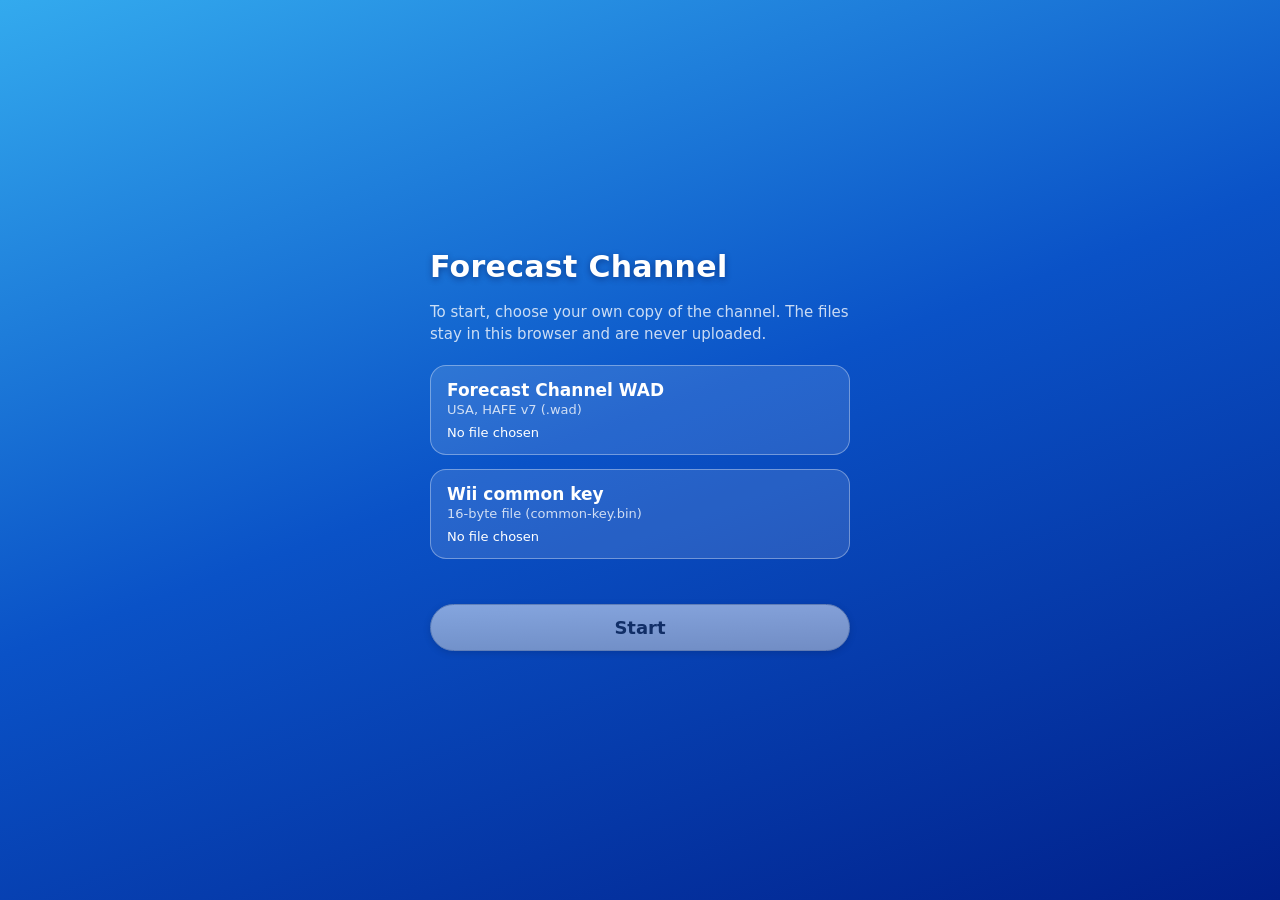
==== index.html @ ae013164 "Forecast Channel for the Web — initial port Co-Authored-By: Claude Opus 5.5 <noreply@anthropic.com>" ====
<!doctype html>
<html lang="en">
<head>
  <meta charset="utf-8">
  <title>Forecast Channel</title>
  <meta name="viewport" content="width=device-width, initial-scale=1, maximum-scale=1, user-scalable=no, viewport-fit=cover">
  <meta name="theme-color" content="#000000">
  <meta name="apple-mobile-web-app-capable" content="yes">
  <meta name="mobile-web-app-capable" content="yes">
  <meta name="apple-mobile-web-app-status-bar-style" content="black">
  <meta name="apple-mobile-web-app-title" content="Forecast">
  <meta name="description" content="The Wii Forecast Channel, ported to the web. Bring your own WAD.">
  <link rel="stylesheet" href="css/app.css">
</head>
<body>
  <canvas id="screen" aria-label="Forecast Channel"></canvas>

  <!-- First run: the visitor supplies their own channel + key. Nothing leaves the browser. -->
  <section id="setup" hidden>
    <div class="card">
      <h1>Forecast Channel</h1>
      <p class="lead">To start, choose your own copy of the channel. The files stay in this browser and are never uploaded.</p>
      <label class="file">
        <span class="label">Forecast Channel WAD</span>
        <span class="hint">USA, HAFE v7 (.wad)</span>
        <input id="wad-input" type="file" accept=".wad,application/octet-stream">
        <span class="chosen" id="wad-name">No file chosen</span>
      </label>
      <label class="file">
        <span class="label">Wii common key</span>
        <span class="hint">16-byte file (common-key.bin)</span>
        <input id="key-input" type="file" accept=".bin,application/octet-stream">
        <span class="chosen" id="key-name">No file chosen</span>
      </label>
      <p class="error" id="setup-error" role="alert"></p>
      <button id="setup-start" type="button" disabled>Start</button>
    </div>
  </section>

  <div id="overlay" hidden><pre id="overlay-text"></pre></div>
  <button id="replace-files" type="button" hidden>Replace channel files</button>

  <script type="module" src="js/main.js"></script>
</body>
</html>
---- css/app.css ----
/* Forecast Channel (web) — black page, letterboxed canvas, channel-styled first-run setup. */
:root {
  --bg: #000;
  --sky-top: #33aaee;
  --sky-mid: #0a52c7;
  --sky-bottom: #01208a;
  --text: #fff;
  --text-dim: rgba(255, 255, 255, 0.78);
  --panel: rgba(255, 255, 255, 0.12);
  --panel-line: rgba(255, 255, 255, 0.35);
  --button: linear-gradient(#ffffff, #dcdcdc);
  --button-text: #1b1b1b;
  --error: #ffd2d2;
  --round: "Hiragino Maru Gothic ProN", "Arial Rounded MT Bold", "Varela Round", "Nunito", system-ui, sans-serif;
}

html, body {
  margin: 0; height: 100%; background: var(--bg); color: var(--text); overflow: hidden;
  overscroll-behavior: none; -webkit-user-select: none; user-select: none; -webkit-touch-callout: none;
  -webkit-tap-highlight-color: transparent;
}

/* The canvas is positioned/sized by main.js to the letterbox rect (608:1322 mobile, 16:9 desktop). */
#screen {
  position: fixed; left: 0; top: 0; display: block; background: #000;
  touch-action: none; image-rendering: auto;
}

/* First-run setup */
#setup {
  position: fixed; inset: 0; display: flex; align-items: center; justify-content: center; padding: 16px;
  background: linear-gradient(160deg, var(--sky-top) 0%, var(--sky-mid) 48%, var(--sky-bottom) 100%);
  font-family: var(--round); overflow: auto;
}
#setup[hidden] { display: none; }
#setup .card { width: 100%; max-width: 420px; display: flex; flex-direction: column; gap: 14px; }
#setup h1 { margin: 0 0 4px; font-size: 30px; font-weight: 700; letter-spacing: 0.01em; text-shadow: 0 2px 6px rgba(0, 20, 80, 0.45); }
#setup .lead { margin: 0 0 6px; color: var(--text-dim); line-height: 1.45; font-size: 15px; }
#setup .file {
  display: grid; grid-template-columns: 1fr; gap: 2px; padding: 14px 16px; border-radius: 16px;
  background: var(--panel); border: 1px solid var(--panel-line); cursor: pointer; position: relative;
}
#setup .file input { position: absolute; inset: 0; opacity: 0; cursor: pointer; }
#setup .label { font-size: 17px; font-weight: 700; }
#setup .hint { font-size: 13px; color: var(--text-dim); }
#setup .chosen { font-size: 13px; margin-top: 6px; word-break: break-all; }
#setup .error { min-height: 1.2em; margin: 0; color: var(--error); font-size: 14px; }
#setup button, #replace-files {
  font: inherit; font-family: var(--round); font-size: 18px; font-weight: 700; color: var(--button-text);
  background: var(--button); border: 1px solid #b9b9b9; border-radius: 999px; padding: 12px 18px; cursor: pointer;
  box-shadow: 0 2px 6px rgba(0, 0, 0, 0.25);
}
#setup button:disabled { opacity: 0.5; cursor: default; }
#setup button:focus-visible, #setup .file:focus-within { outline: 3px solid #fff; outline-offset: 2px; }

#replace-files {
  position: fixed; right: max(10px, env(safe-area-inset-right)); bottom: max(10px, env(safe-area-inset-bottom));
  font-size: 12px; padding: 6px 12px; opacity: 0.55; z-index: 5;
}
#replace-files[hidden] { display: none; }

/* Development/error overlay */
#overlay {
  position: fixed; inset: 0; display: flex; align-items: center; justify-content: center; padding: 16px;
  background: rgba(0, 0, 0, 0.82); z-index: 10;
}
#overlay[hidden] { display: none; }
#overlay pre {
  max-width: 720px; white-space: pre-wrap; color: #fff; font: 13px/1.5 ui-monospace, Menlo, monospace;
  background: #1b2433; border: 1px solid #3a4a66; border-radius: 10px; padding: 16px;
}
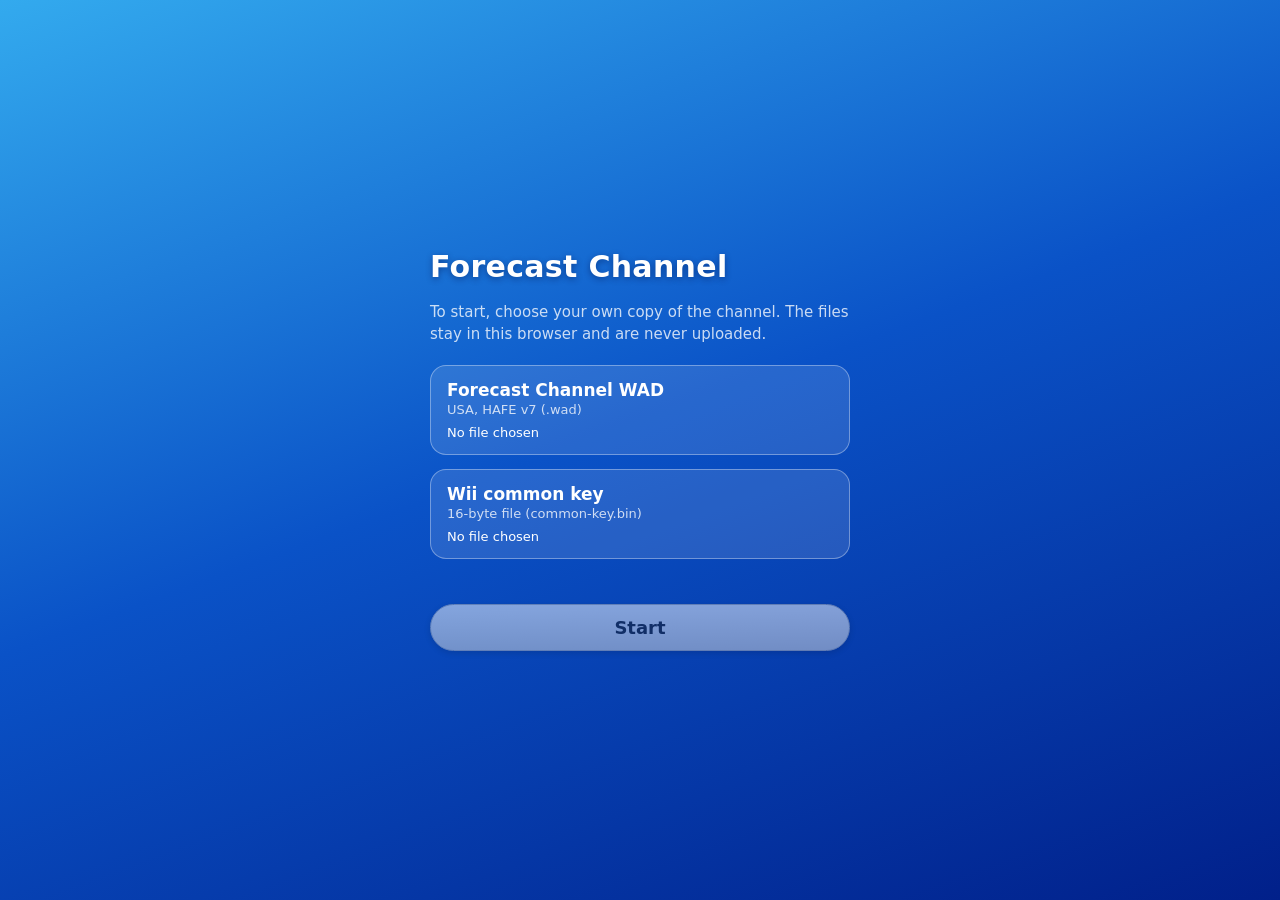
==== commit 5544f36b: "Full-screen toggle: a pill that appears with mouse movement (bottom-right), F key Co-Authored-By: Cl" ====
--- a/index.html
+++ b/index.html
@@ -14,6 +14,11 @@
 </head>
 <body>
   <canvas id="screen" aria-label="Forecast Channel"></canvas>
+  <button id="fullscreen" class="fs-pill" type="button" aria-label="Full screen" title="Full screen (F)">
+    <svg class="fs-enter" viewBox="0 0 24 24" aria-hidden="true"><path d="M4 9V4h5M15 4h5v5M20 15v5h-5M9 20H4v-5"/></svg>
+    <svg class="fs-exit" viewBox="0 0 24 24" aria-hidden="true"><path d="M9 4v5H4M20 9h-5V4M15 20v-5h5M4 15h5v5"/></svg>
+    <span class="fs-label">Full screen</span>
+  </button>
 
   <!-- First run: the visitor supplies their own channel + key. Nothing leaves the browser. -->
   <section id="setup" hidden>
--- a/css/app.css
+++ b/css/app.css
@@ -69,3 +69,23 @@
   max-width: 720px; white-space: pre-wrap; color: #fff; font: 13px/1.5 ui-monospace, Menlo, monospace;
   background: #1b2433; border: 1px solid #3a4a66; border-radius: 10px; padding: 16px;
 }
+
+/* Full-screen pill: bottom-right, shown while the mouse moves, hidden when idle. */
+.fs-pill {
+  position: fixed; right: 18px; bottom: 18px; z-index: 5;
+  display: flex; align-items: center; gap: 8px;
+  padding: 9px 16px 9px 13px; border-radius: 999px;
+  background: rgba(0, 0, 0, 0.62); color: #fff;
+  border: 1px solid rgba(255, 255, 255, 0.18);
+  font: 600 13px/1 -apple-system, BlinkMacSystemFont, "Helvetica Neue", sans-serif; letter-spacing: 0.02em;
+  backdrop-filter: blur(10px); -webkit-backdrop-filter: blur(10px);
+  cursor: pointer; opacity: 0; transform: translateY(6px); pointer-events: none;
+  transition: opacity 0.25s ease, transform 0.25s ease, background 0.15s ease;
+}
+.fs-pill.show { opacity: 1; transform: none; pointer-events: auto; }
+.fs-pill:hover { background: rgba(0, 0, 0, 0.82); }
+.fs-pill:focus-visible { outline: 2px solid #5ac8fa; outline-offset: 2px; }
+.fs-pill svg { width: 16px; height: 16px; fill: none; stroke: currentColor; stroke-width: 2.2; stroke-linecap: round; stroke-linejoin: round; }
+.fs-pill .fs-exit, .fs-pill.on .fs-enter { display: none; }
+.fs-pill.on .fs-exit { display: block; }
+@media (prefers-reduced-motion: reduce) { .fs-pill { transition: none; } }
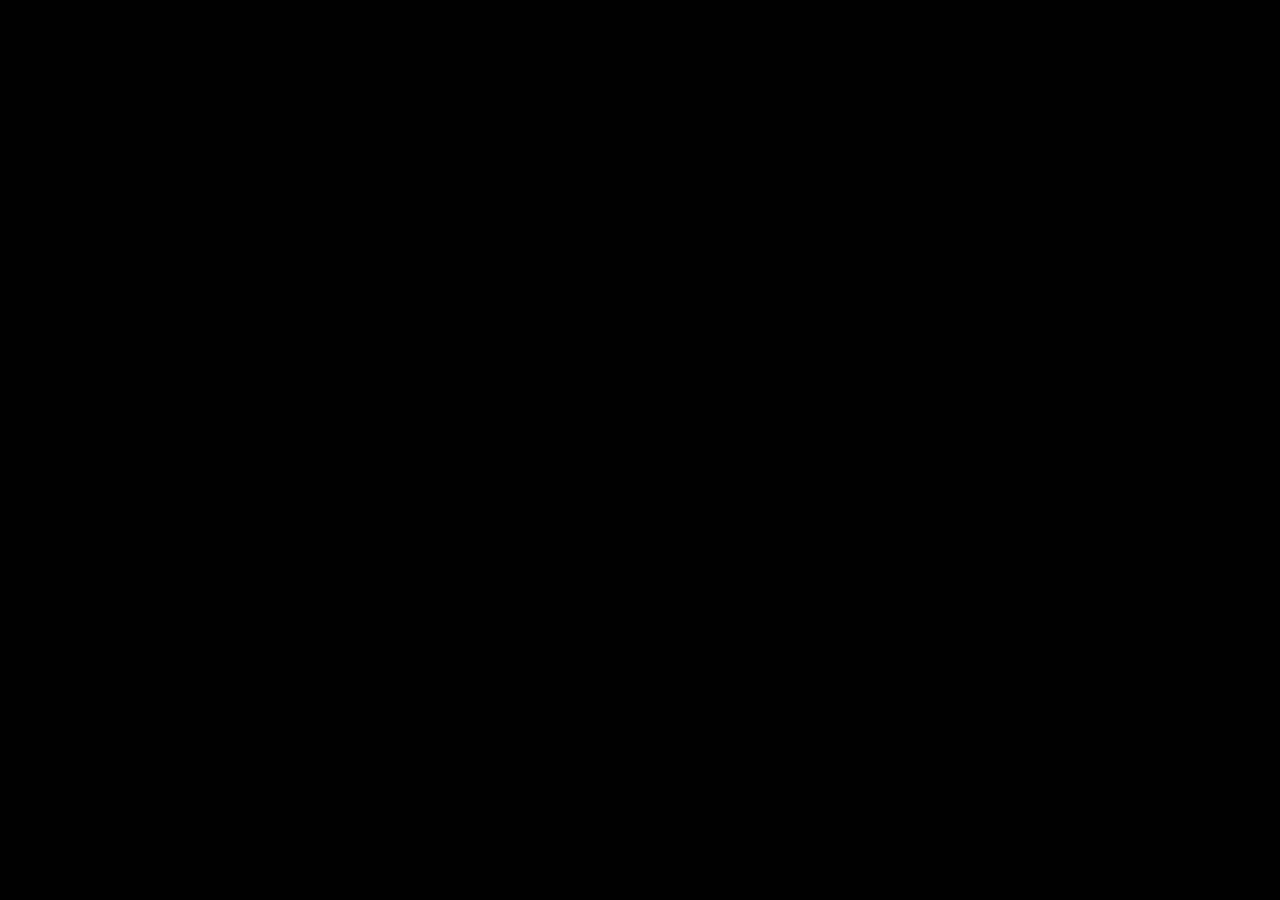
==== commit a2e24c39: "Remove the full-screen button; F toggles full screen Co-Authored-By: Claude Opus 5.5 <noreply@anthro" ====
--- a/index.html
+++ b/index.html
@@ -14,11 +14,6 @@
 </head>
 <body>
   <canvas id="screen" aria-label="Forecast Channel"></canvas>
-  <button id="fullscreen" class="fs-pill" type="button" aria-label="Full screen" title="Full screen (F)">
-    <svg class="fs-enter" viewBox="0 0 24 24" aria-hidden="true"><path d="M4 9V4h5M15 4h5v5M20 15v5h-5M9 20H4v-5"/></svg>
-    <svg class="fs-exit" viewBox="0 0 24 24" aria-hidden="true"><path d="M9 4v5H4M20 9h-5V4M15 20v-5h5M4 15h5v5"/></svg>
-    <span class="fs-label">Full screen</span>
-  </button>
 
   <!-- First run: the visitor supplies their own channel + key. Nothing leaves the browser. -->
   <section id="setup" hidden>
--- a/css/app.css
+++ b/css/app.css
@@ -70,22 +70,3 @@
   background: #1b2433; border: 1px solid #3a4a66; border-radius: 10px; padding: 16px;
 }
 
-/* Full-screen pill: bottom-right, shown while the mouse moves, hidden when idle. */
-.fs-pill {
-  position: fixed; right: 18px; bottom: 18px; z-index: 5;
-  display: flex; align-items: center; gap: 8px;
-  padding: 9px 16px 9px 13px; border-radius: 999px;
-  background: rgba(0, 0, 0, 0.62); color: #fff;
-  border: 1px solid rgba(255, 255, 255, 0.18);
-  font: 600 13px/1 -apple-system, BlinkMacSystemFont, "Helvetica Neue", sans-serif; letter-spacing: 0.02em;
-  backdrop-filter: blur(10px); -webkit-backdrop-filter: blur(10px);
-  cursor: pointer; opacity: 0; transform: translateY(6px); pointer-events: none;
-  transition: opacity 0.25s ease, transform 0.25s ease, background 0.15s ease;
-}
-.fs-pill.show { opacity: 1; transform: none; pointer-events: auto; }
-.fs-pill:hover { background: rgba(0, 0, 0, 0.82); }
-.fs-pill:focus-visible { outline: 2px solid #5ac8fa; outline-offset: 2px; }
-.fs-pill svg { width: 16px; height: 16px; fill: none; stroke: currentColor; stroke-width: 2.2; stroke-linecap: round; stroke-linejoin: round; }
-.fs-pill .fs-exit, .fs-pill.on .fs-enter { display: none; }
-.fs-pill.on .fs-exit { display: block; }
-@media (prefers-reduced-motion: reduce) { .fs-pill { transition: none; } }
